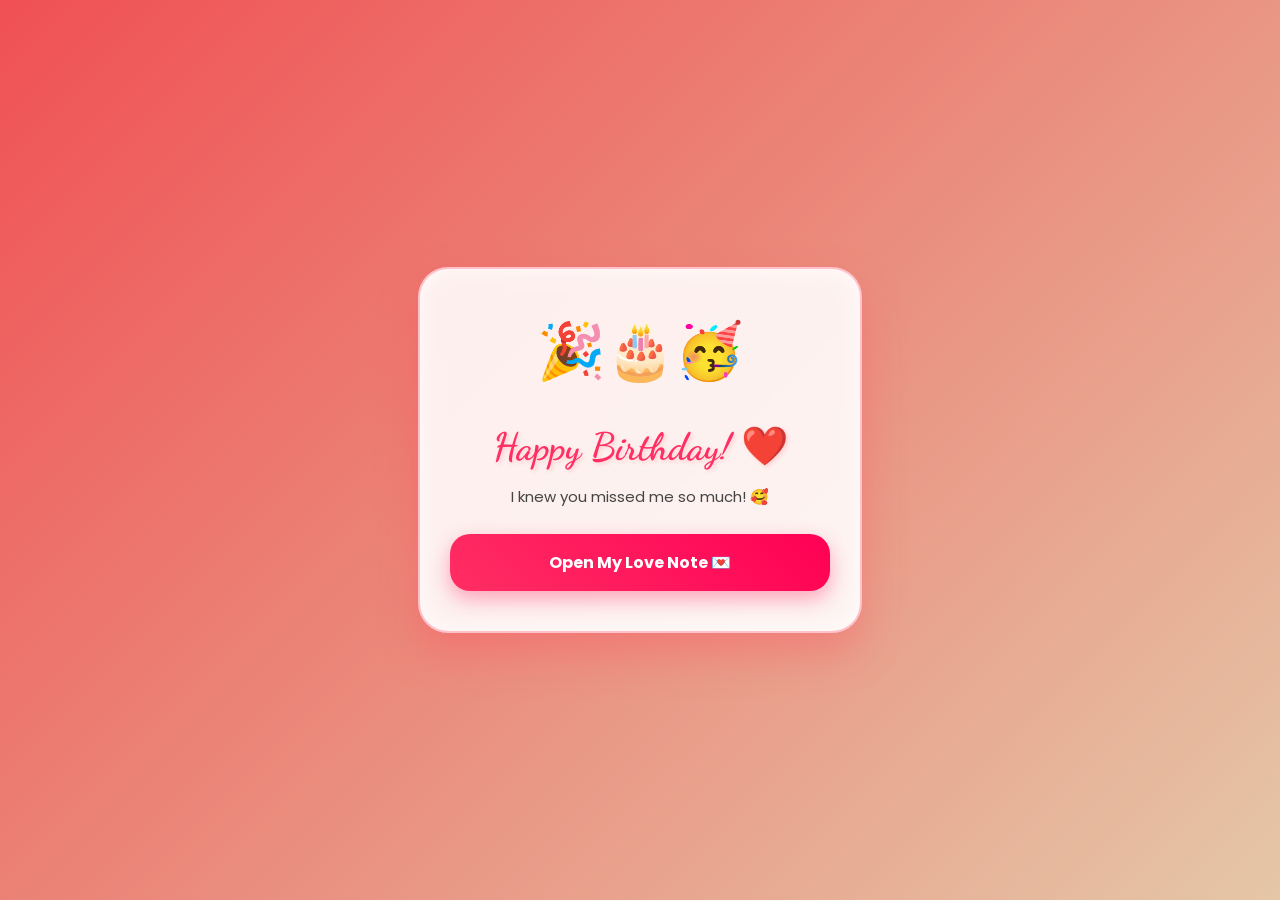
==== birthday.html @ a1e2737e "Add files via upload" ====
<!DOCTYPE html>
<html lang="hi">
<head>
    <meta charset="UTF-8">
    <meta name="viewport" content="width=device-width, initial-scale=1.0">
    <title>Happy Birthday My Love! 🎉</title>
    <link rel="stylesheet" href="style.css">
    <script>
        if (performance.navigation.type === 1) { window.location.href = "index.html"; }
    </script>
</head>
<body>
    <div class="card">
        <div style="font-size: 55px; margin-bottom: 10px;">🎉🎂🥳</div>
        <h2>Happy Birthday! ❤️</h2>
        <p class="subtitle">I knew you missed me so much! 🥰</p>
        
        <div class="gift-box" onclick="location.href='message.html'">
            Open My Love Note 💌
        </div>
    </div>
</body>
</html>
---- style.css ----
@import url('https://fonts.googleapis.com/css2?family=Dancing+Script:wght@700&family=Poppins:wght@400;600&display=swap');

/* Dynamic Gradient Animated Background */
body {
    background: linear-gradient(-45deg, #ff4e50, #f9d423, #e1eec3, #f05053);
    background-size: 400% 400%;
    animation: gradientBG 12s ease infinite;
    font-family: 'Poppins', sans-serif;
    display: flex;
    justify-content: center;
    align-items: center;
    height: 100vh;
    margin: 0;
    overflow: hidden;
    position: relative;
}

/* Floating Hearts Layer */
body::before {
    content: "❤️ 💖 💕 💗 💓 ✨ 🌸 🔥 💘";
    position: absolute;
    top: -100px;
    left: 0;
    width: 100%;
    font-size: 30px;
    letter-spacing: 40px;
    opacity: 0.5;
    animation: floatHearts 8s linear infinite;
    pointer-events: none;
}

/* Glassmorphism Love Card */
.card {
    background: rgba(255, 255, 255, 0.88);
    backdrop-filter: blur(12px);
    padding: 40px 30px;
    border-radius: 30px;
    box-shadow: 0 20px 40px rgba(255, 75, 92, 0.35),
                0 0 25px rgba(255, 255, 255, 0.8) inset;
    border: 2px solid rgba(255, 182, 193, 0.8);
    text-align: center;
    width: 85%;
    max-width: 380px;
    animation: cardPop 0.8s cubic-bezier(0.175, 0.885, 0.32, 1.275);
    z-index: 10;
}

/* Romantic Cursive Titles */
h1, h2 {
    font-family: 'Dancing Script', cursive;
    color: #ff2e63;
    font-size: 38px;
    margin-bottom: 10px;
    text-shadow: 2px 2px 4px rgba(255, 71, 87, 0.2);
}

.subtitle {
    color: #444;
    font-size: 15px;
    line-height: 1.6;
}

/* Heart Glow Buttons */
.btn {
    padding: 12px 30px;
    border: none;
    border-radius: 30px;
    font-weight: bold;
    font-size: 16px;
    cursor: pointer;
    transition: all 0.3s ease;
}

.yes-btn { 
    background: linear-gradient(45deg, #ff0055, #ff5050);
    color: white; 
    box-shadow: 0 5px 20px rgba(255, 0, 85, 0.4);
}

.yes-btn:hover {
    transform: scale(1.1);
    box-shadow: 0 10px 30px rgba(255, 0, 85, 0.7);
}

.no-btn { 
    background-color: #ffffff; 
    color: #ff4757; 
    border: 2px solid #ff4757;
}

/* Interactive Gift Box with Beat Animation */
.gift-box {
    margin-top: 25px;
    padding: 16px;
    background: linear-gradient(45deg, #ff2e63, #ff0055);
    color: white;
    border-radius: 20px;
    cursor: pointer;
    font-weight: bold;
    font-size: 16px;
    box-shadow: 0 8px 20px rgba(255, 46, 99, 0.4);
    transition: all 0.3s ease;
    animation: heartBeat 1.5s infinite;
}

.gift-box:hover {
    transform: translateY(-3px) scale(1.05);
    box-shadow: 0 12px 28px rgba(255, 0, 85, 0.6);
}

/* Animations */
@keyframes gradientBG {
    0% { background-position: 0% 50%; }
    50% { background-position: 100% 50%; }
    100% { background-position: 0% 50%; }
}

@keyframes floatHearts {
    0% {
        transform: translateY(0) rotate(0deg);
        opacity: 0.8;
    }
    100% {
        transform: translateY(110vh) rotate(360deg);
        opacity: 0;
    }
}

@keyframes cardPop {
    0% { opacity: 0; transform: scale(0.6) translateY(40px); }
    100% { opacity: 1; transform: scale(1) translateY(0); }
}

@keyframes heartBeat {
    0%, 100% { transform: scale(1); }
    14% { transform: scale(1.06); }
    28% { transform: scale(1); }
    42% { transform: scale(1.06); }
    70% { transform: scale(1); }
}
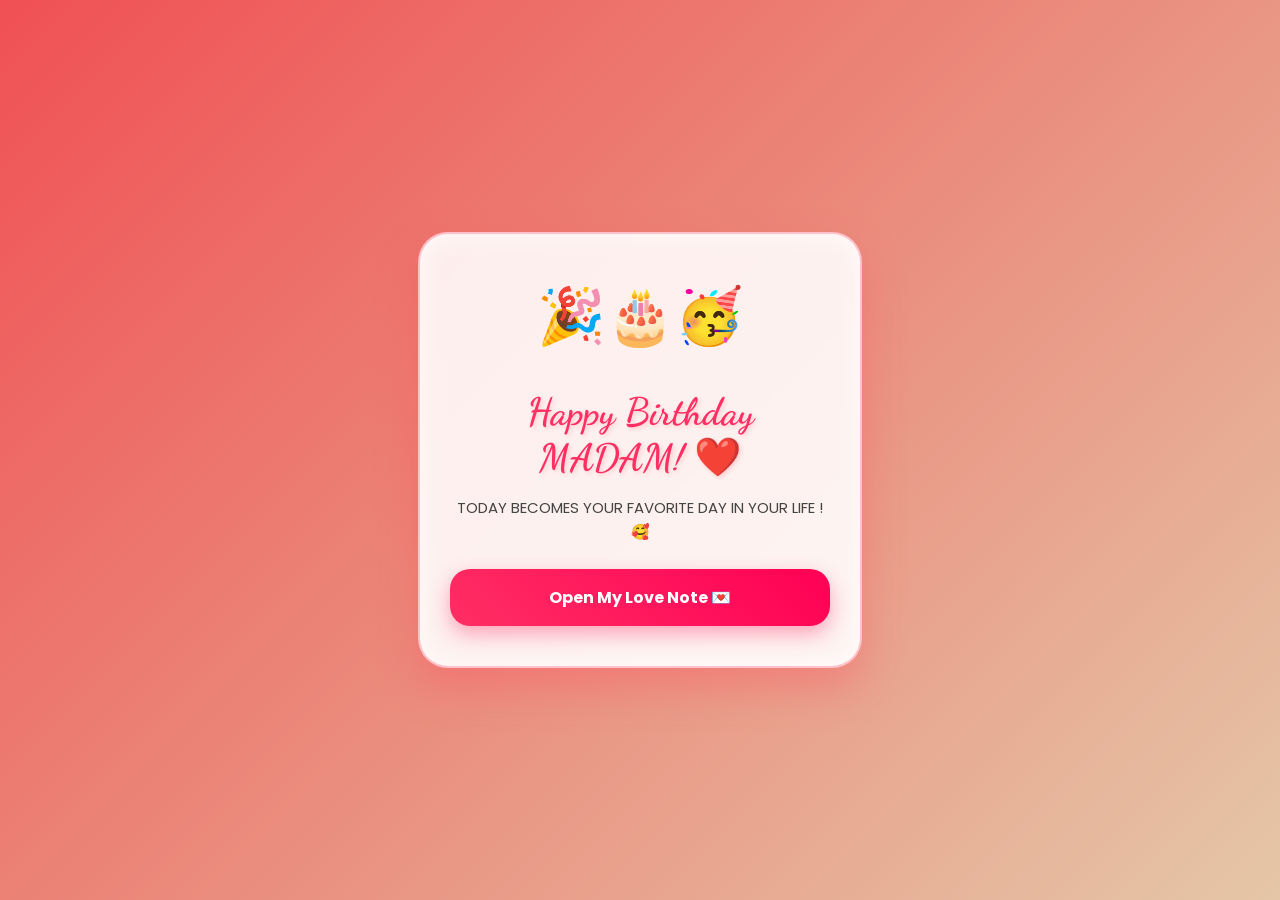
==== commit 5891f059: "Update birthday.html" ====
--- a/birthday.html
+++ b/birthday.html
@@ -12,12 +12,12 @@
 <body>
     <div class="card">
         <div style="font-size: 55px; margin-bottom: 10px;">🎉🎂🥳</div>
-        <h2>Happy Birthday! ❤️</h2>
-        <p class="subtitle">I knew you missed me so much! 🥰</p>
+        <h2>Happy Birthday MADAM! ❤️</h2>
+        <p class="subtitle">TODAY BECOMES YOUR FAVORITE DAY IN YOUR LIFE ! 🥰</p>
         
         <div class="gift-box" onclick="location.href='message.html'">
             Open My Love Note 💌
         </div>
     </div>
 </body>
-</html>+</html>
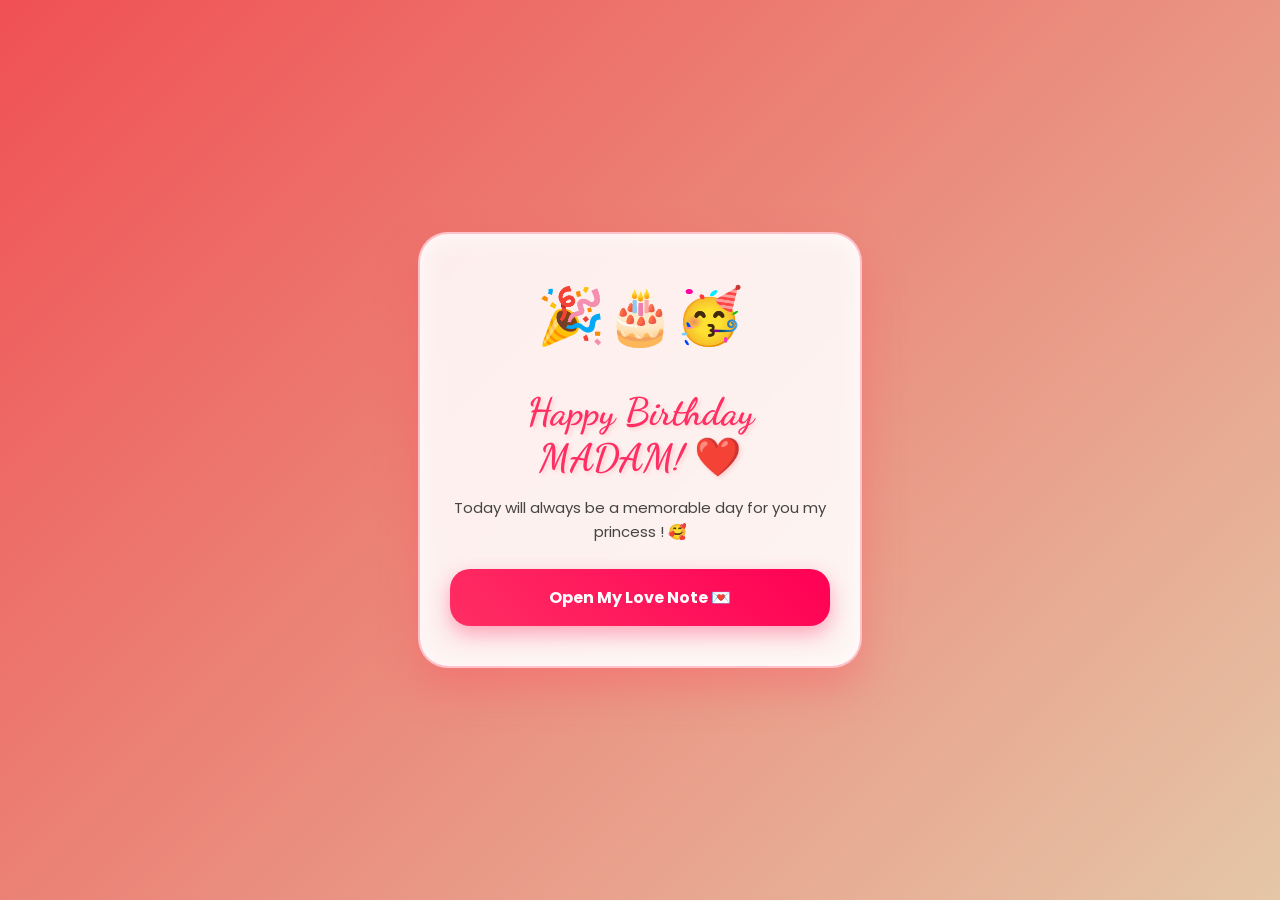
==== commit 4894dd6a: "Update birthday.html" ====
--- a/birthday.html
+++ b/birthday.html
@@ -13,7 +13,7 @@
     <div class="card">
         <div style="font-size: 55px; margin-bottom: 10px;">🎉🎂🥳</div>
         <h2>Happy Birthday MADAM! ❤️</h2>
-        <p class="subtitle">TODAY BECOMES YOUR FAVORITE DAY IN YOUR LIFE ! 🥰</p>
+        <p class="subtitle">Today will always be a memorable day for you my princess ! 🥰</p>
         
         <div class="gift-box" onclick="location.href='message.html'">
             Open My Love Note 💌
